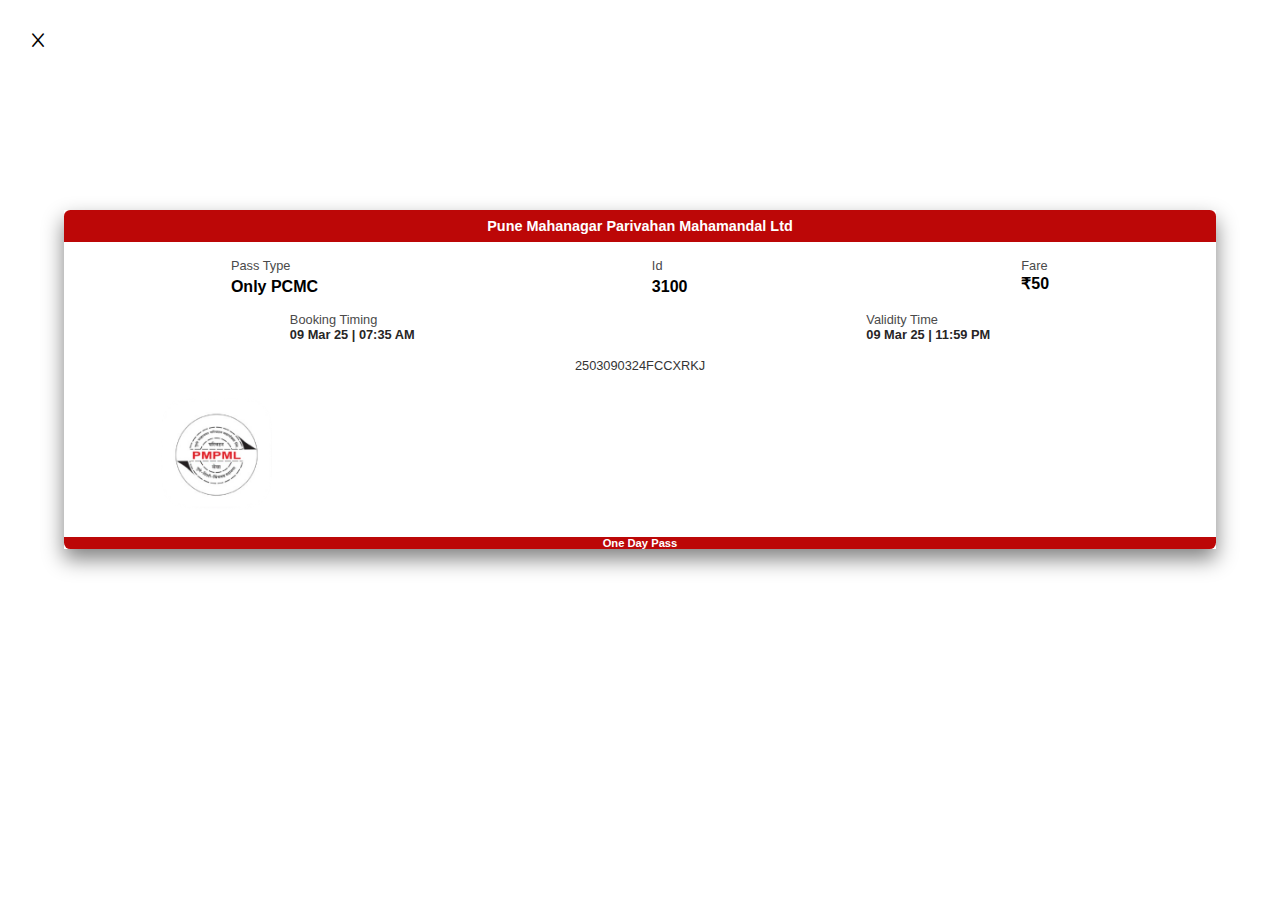
==== src/index.html @ 5e2f66b0 "Done" ====
<!DOCTYPE html>
<html lang="en">

<head>
    <meta charset="UTF-8">
    <meta name="viewport" content="width=device-width, initial-scale=1.0">
    <title>Apli PMPML</title>
    <link rel="stylesheet" href="style.css">
    <link rel="stylesheet" href="https://cdnjs.cloudflare.com/ajax/libs/font-awesome/6.7.2/css/all.min.css"
        integrity="sha512-Evv84Mr4kqVGRNSgIGL/F/aIDqQb7xQ2vcrdIwxfjThSH8CSR7PBEakCr51Ck+w+/U6swU2Im1vVX0SVk9ABhg=="
        crossorigin="anonymous" referrerpolicy="no-referrer" />
</head>

<body>
    <div class="close-Pass">
        <i class="fa-regular">X</i>
    </div>
    <div class="Pmpml-container">
        <div class="Pmpml-header">
            Pune Mahanagar Parivahan Mahamandal Ltd
        </div>
        <div class="divInfo-One">
            <div class="pass-info-into pass-type">
                <p class="passtype-H1">Pass Type</p>
                <h2 class="passtype-H2">Only PCMC</h2>
            </div>
            <div class="pass-info-into pass-Id">
                <p class="passtype-H1">Id</p>
                <h2 class="passtype-H2">3100</h2>
            </div>
            <div class="pass-info-into pass-price pass-bug">
                <p class="passtype-H1">Fare</p>
                <h2 class="passtype-H2">₹50</h2>
            </div>
        </div>
        <div class="divInfo-Two">
            <div class="pass-info-onto pass-type-2">
                <p class="passtype-H1">Booking Timing</p>
                <h2 class="passtype-2-H2">09 Mar 25 | 07:35 AM</h2>
            </div>

            <div class="pass-info-onto pass-type-2">
                <p class="passtype-H1">Validity Time</p>
                <h2 class="passtype-2-H2">09 Mar 25 | 11:59 PM</h2>
            </div>
        </div>
        <div class="pass-code">
            <p class="code">2503090324FCCXRKJ</p>
        </div>
        <img src="../img/image-removebg-preview.png" class="the-pmpml-image" alt="pmpml-logo">
        <div class="final-pass-footer">
            One Day Pass
        </div>
    </div>
</body>

</html>
---- src/style.css ----
*{
    margin: 0;
    padding: 0;
    box-sizing: border-box;
    font-family: 'Roboto', 'Montserrat', 'Poppins', sans-serif;
}

:root {
    --header-color: rgb(188, 7, 7);
    --background-color: #ffffff;
    --light-gray: #bababa;
    --gray: #4a4a4a;
}

.body{
    height: 100vh;
    width:100%;
}

.close-Pass{
    width: 100%;
    padding:2rem ;
}

.fa-regular{
    font-size: 1rem;
    font-weight: bolder;
}

.Pmpml-container{
    width:90%;
    height: 100%;
    background-color: white;
    flex-direction: column;
    gap:1.5rem;
    margin: 0 auto;
    margin-top: 8rem;
    box-shadow: 0px 10px 20px grey;
}

.Pmpml-header{
    display: flex;
    justify-content: center;
    align-items: center;
    width:100%;
    height: 100%;
    font-weight: bold;
    font-size: 0.9rem;
    box-sizing: border-box;
    height: 2rem;
    background-color: var(--header-color);
    color:var(--background-color);
    border-top-left-radius: 0.4rem;
    border-top-right-radius: 0.4rem;
}

@media screen and (max-width:360px){
    .Pmpml-header{
        font-size: 0.8rem;
    }
}

@media screen and (max-width:320px){
    .Pmpml-header{
        font-size: 0.7rem;
    }
}
.divInfo-One{
    margin-top: 1rem;
    display: flex;
    width:100%;
    justify-content: space-around;
}

.pass-info-into{
    display: flex;
    flex-direction: column;
    gap:0.3rem;
}

.pass-bug{
    gap:0.08rem;

}

.passtype-H1{
    font-size:0.8rem;
    color:var(--gray)
}

.passtype-H2{
    font-size:1rem;
}

.divInfo-Two{
    margin-top: 1rem;
    display: flex;
    justify-content: space-around;
}

.passtype-2-H2{
    font-size:0.8rem;
    color:rgb(39, 38, 38)
}

.pass-code{
    margin-top: 1rem;
    text-align: center;
    color:rgb(53, 53, 53);
    font-size:0.8rem;
}

.the-pmpml-image{
    height: 10rem;
    animation: popOutIn 2s ease-in-out 0s infinite;
}

@keyframes popOutIn {
    0%{
        transform: scale(1);
    }
    
    50%{
        transform: scale(1.5);
    }
    
    100%{
        transform: scale(1);
    }
}

.final-pass-footer{
    font-size: 0.7rem;
    font-weight: 550;
    background-color: var(--header-color);
    color:white;
    text-align: center;
    border-bottom-left-radius: 0.4rem;
    border-bottom-right-radius: 0.4rem;
}
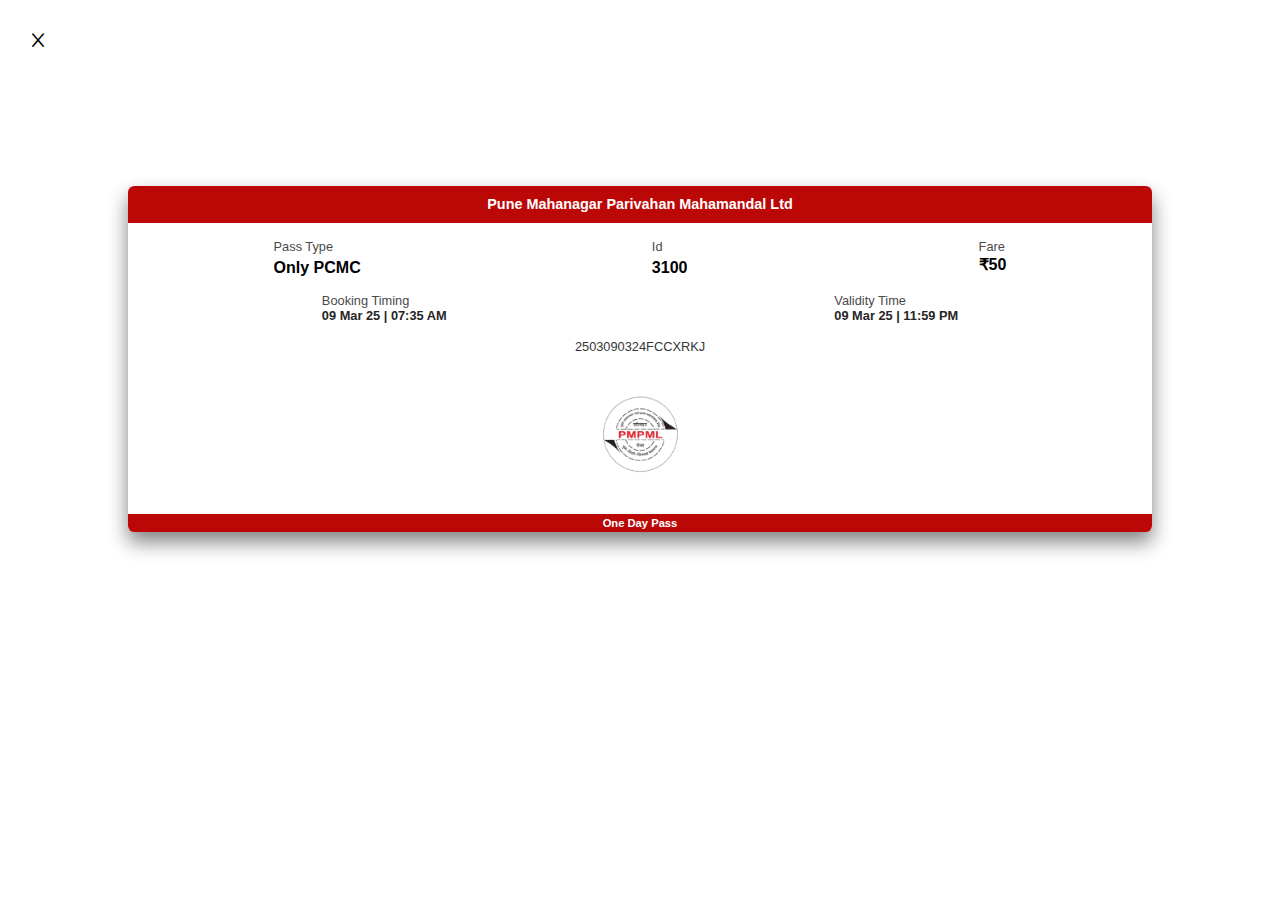
==== commit 12b9d7a3: "none" ====
--- a/src/index.html
+++ b/src/index.html
@@ -47,7 +47,9 @@
         <div class="pass-code">
             <p class="code">2503090324FCCXRKJ</p>
         </div>
-        <img src="../img/image-removebg-preview.png" class="the-pmpml-image" alt="pmpml-logo">
+        <div class="div">
+            <img src="../img/image-removebg-preview-removebg-preview (1).png" class="the-pmpml-image" alt="pmpml-logo">
+        </div>
         <div class="final-pass-footer">
             One Day Pass
         </div>
--- a/src/style.css
+++ b/src/style.css
@@ -28,14 +28,15 @@
 }
 
 .Pmpml-container{
-    width:90%;
+    width:80%;
     height: 100%;
     background-color: white;
     flex-direction: column;
     gap:1.5rem;
     margin: 0 auto;
-    margin-top: 8rem;
+    margin-top: 6.5rem;
     box-shadow: 0px 10px 20px grey;
+    border-radius: 0.4rem;
 }
 
 .Pmpml-header{
@@ -44,10 +45,13 @@
     align-items: center;
     width:100%;
     height: 100%;
+    text-align: center;
+    padding-left: 0.5rem;
+    padding-right: 0.5rem;
     font-weight: bold;
     font-size: 0.9rem;
     box-sizing: border-box;
-    height: 2rem;
+    height: 2.3rem;
     background-color: var(--header-color);
     color:var(--background-color);
     border-top-left-radius: 0.4rem;
@@ -110,8 +114,17 @@
     font-size:0.8rem;
 }
 
+.div{
+    display: flex;
+    flex-direction: column;
+    align-items: center;
+    justify-content: center;
+    height:10rem;
+}
+
 .the-pmpml-image{
-    height: 10rem;
+    margin: 0 auto;
+    height: 5rem;
     animation: popOutIn 2s ease-in-out 0s infinite;
 }
 
@@ -121,7 +134,7 @@
     }
     
     50%{
-        transform: scale(1.5);
+        transform: scale(1.7);
     }
     
     100%{
@@ -132,6 +145,8 @@
 .final-pass-footer{
     font-size: 0.7rem;
     font-weight: 550;
+    padding-top: 0.2rem;
+    padding-bottom: 0.2rem;
     background-color: var(--header-color);
     color:white;
     text-align: center;
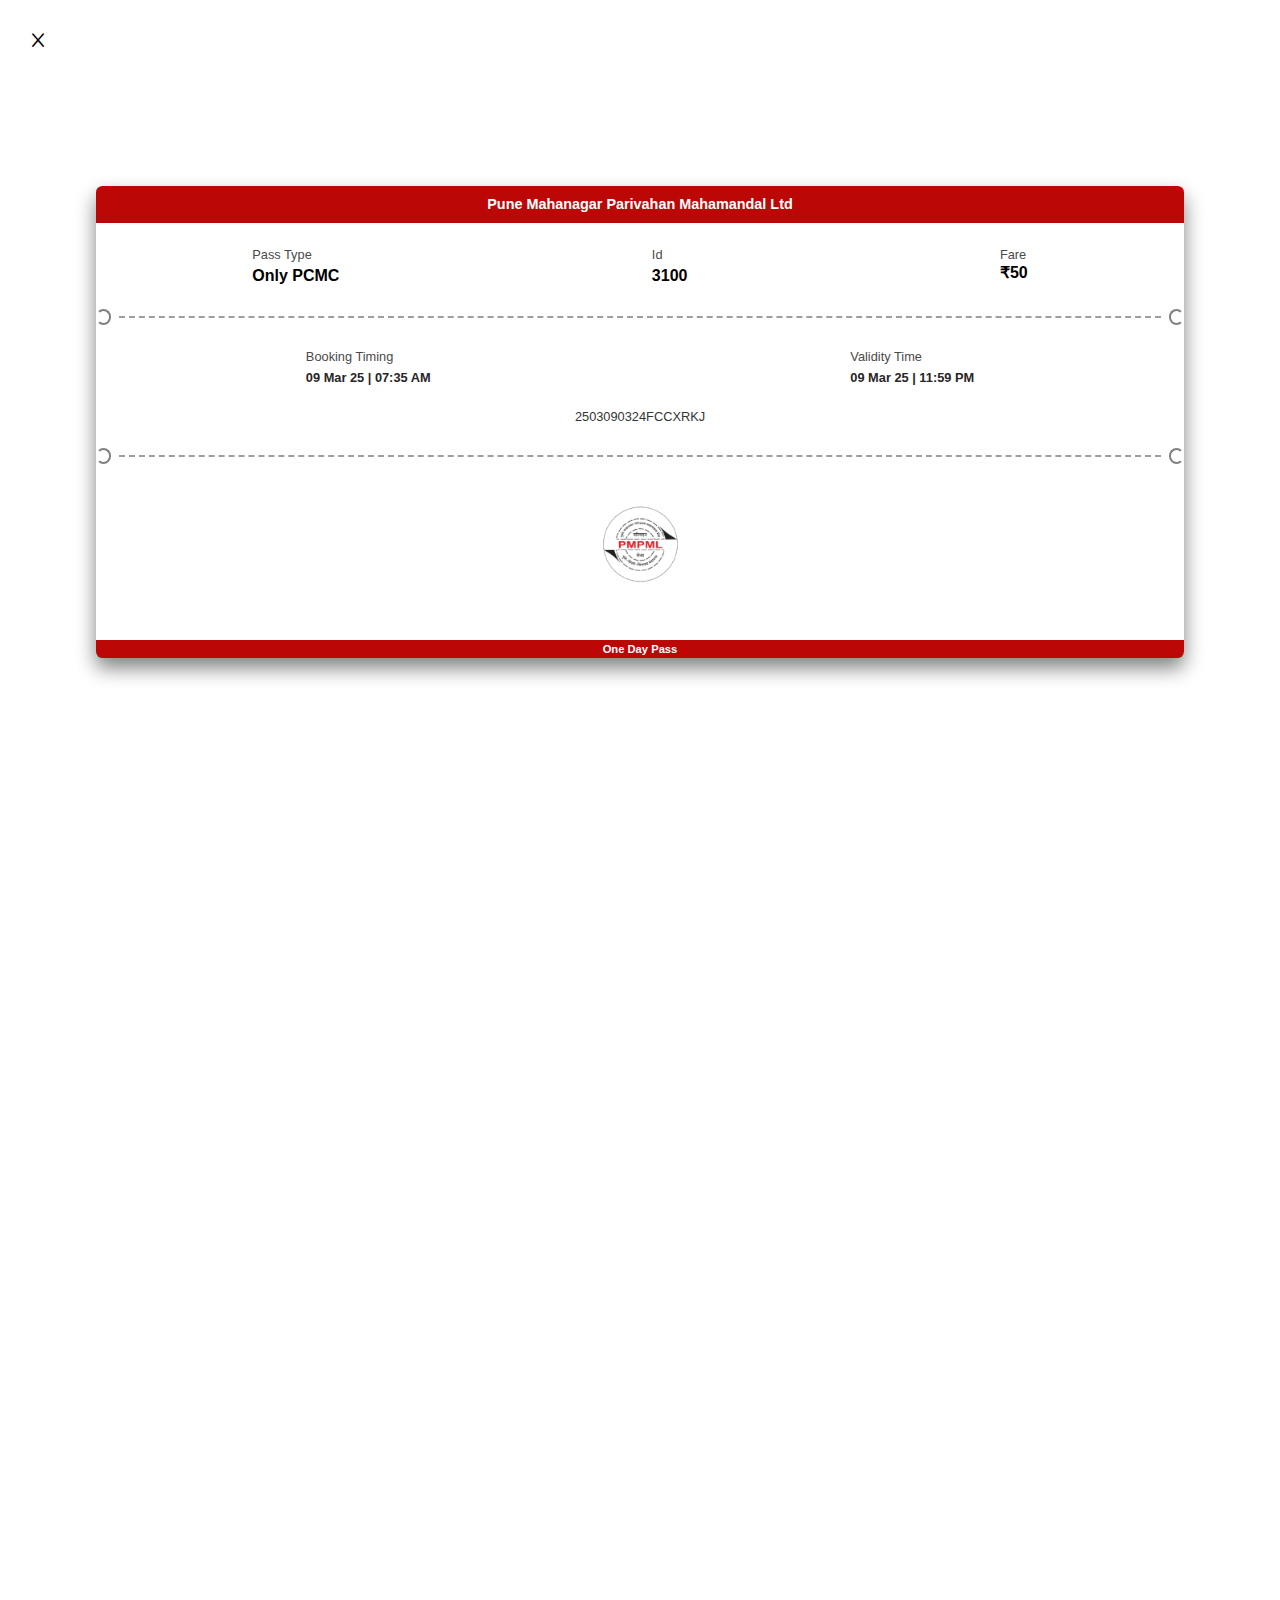
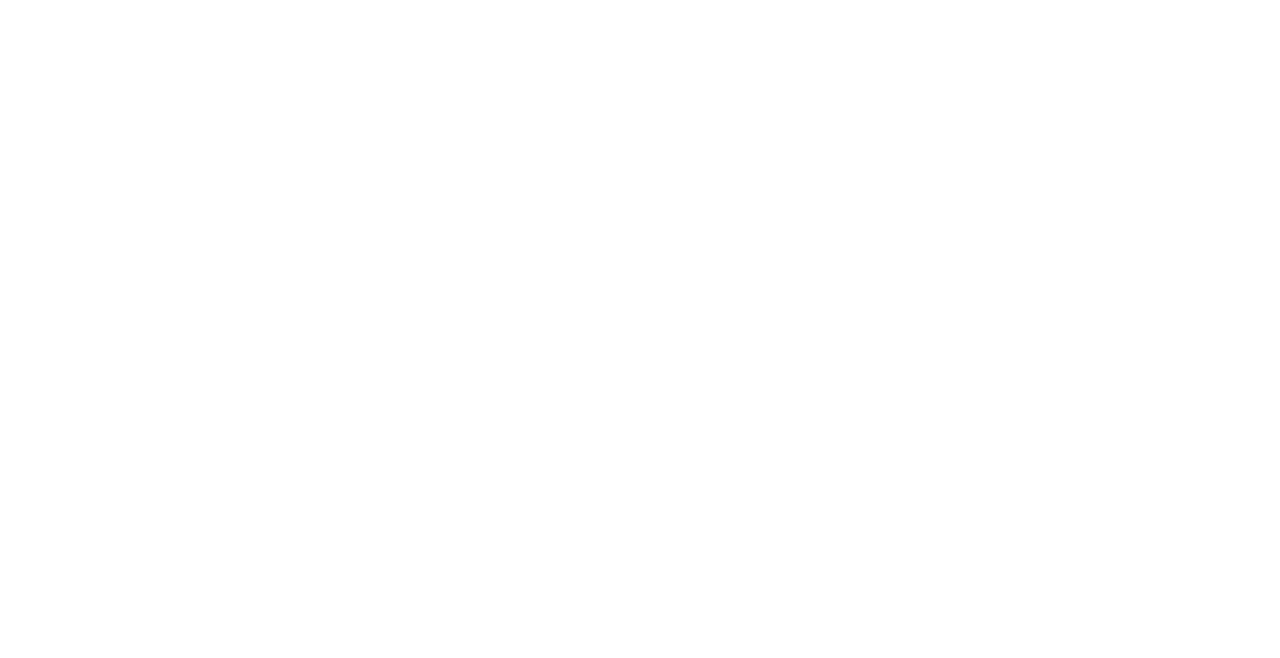
==== commit cccc90d2: "Final commit iw" ====
--- a/src/index.html
+++ b/src/index.html
@@ -33,6 +33,11 @@
                 <h2 class="passtype-H2">₹50</h2>
             </div>
         </div>
+        <div class="hrBro">
+            <div class="divBro1"></div>
+            <hr class="horizontalRuler">
+            <div class="divBro2"></div>
+        </div>
         <div class="divInfo-Two">
             <div class="pass-info-onto pass-type-2">
                 <p class="passtype-H1">Booking Timing</p>
@@ -47,6 +52,11 @@
         <div class="pass-code">
             <p class="code">2503090324FCCXRKJ</p>
         </div>
+        <div class="hrBro">
+            <div class="divBro1"></div>
+            <hr class="horizontalRuler">
+            <div class="divBro2"></div>
+        </div>
         <div class="div">
             <img src="../img/image-removebg-preview-removebg-preview (1).png" class="the-pmpml-image" alt="pmpml-logo">
         </div>
--- a/src/style.css
+++ b/src/style.css
@@ -28,7 +28,7 @@
 }
 
 .Pmpml-container{
-    width:80%;
+    width:85%;
     height: 100%;
     background-color: white;
     flex-direction: column;
@@ -70,7 +70,7 @@
     }
 }
 .divInfo-One{
-    margin-top: 1rem;
+    margin-top: 1.5rem;
     display: flex;
     width:100%;
     justify-content: space-around;
@@ -97,9 +97,15 @@
 }
 
 .divInfo-Two{
-    margin-top: 1rem;
+    margin-top: 1.5rem;
     display: flex;
     justify-content: space-around;
+}
+
+.pass-type-2{
+    display: flex;
+    flex-direction: column;
+    gap:0.4rem;
 }
 
 .passtype-2-H2{
@@ -108,7 +114,7 @@
 }
 
 .pass-code{
-    margin-top: 1rem;
+    margin-top: 1.5rem;
     text-align: center;
     color:rgb(53, 53, 53);
     font-size:0.8rem;
@@ -143,6 +149,7 @@
 }
 
 .final-pass-footer{
+    margin-top: 1rem;
     font-size: 0.7rem;
     font-weight: 550;
     padding-top: 0.2rem;
@@ -152,4 +159,44 @@
     text-align: center;
     border-bottom-left-radius: 0.4rem;
     border-bottom-right-radius: 0.4rem;
+    margin-bottom: 100rem;
+}
+
+.hrBro{
+    display: flex;
+align-items: center;
+    justify-content: space-between;
+}
+
+.horizontalRuler{
+    margin-top: 1.5rem;
+    width:100%;
+    border:none;
+    border-top: 2px dashed rgb(158, 158, 158);
+}
+
+.divBro1{
+    margin-top: 1.5rem;
+    margin-left: 0;
+    margin-right: 0.5rem;
+    height: 1rem;
+    width:1rem;
+    border-radius: 50%;
+    border-right:2px solid grey ;
+    border-top:2px solid grey ;
+    border-bottom:2px solid grey ;
+    border-left:2px solid white ;
+}
+
+.divBro2{
+    margin-top: 1.5rem;
+    margin-right: 0;
+    margin-left: 0.5rem;
+    height: 1rem;
+    width:1rem;
+    border-radius: 50%;
+    border-left:2px solid grey ;
+    border-top:2px solid grey ;
+    border-bottom:2px solid grey ;
+    border-right:2px solid white ;
 }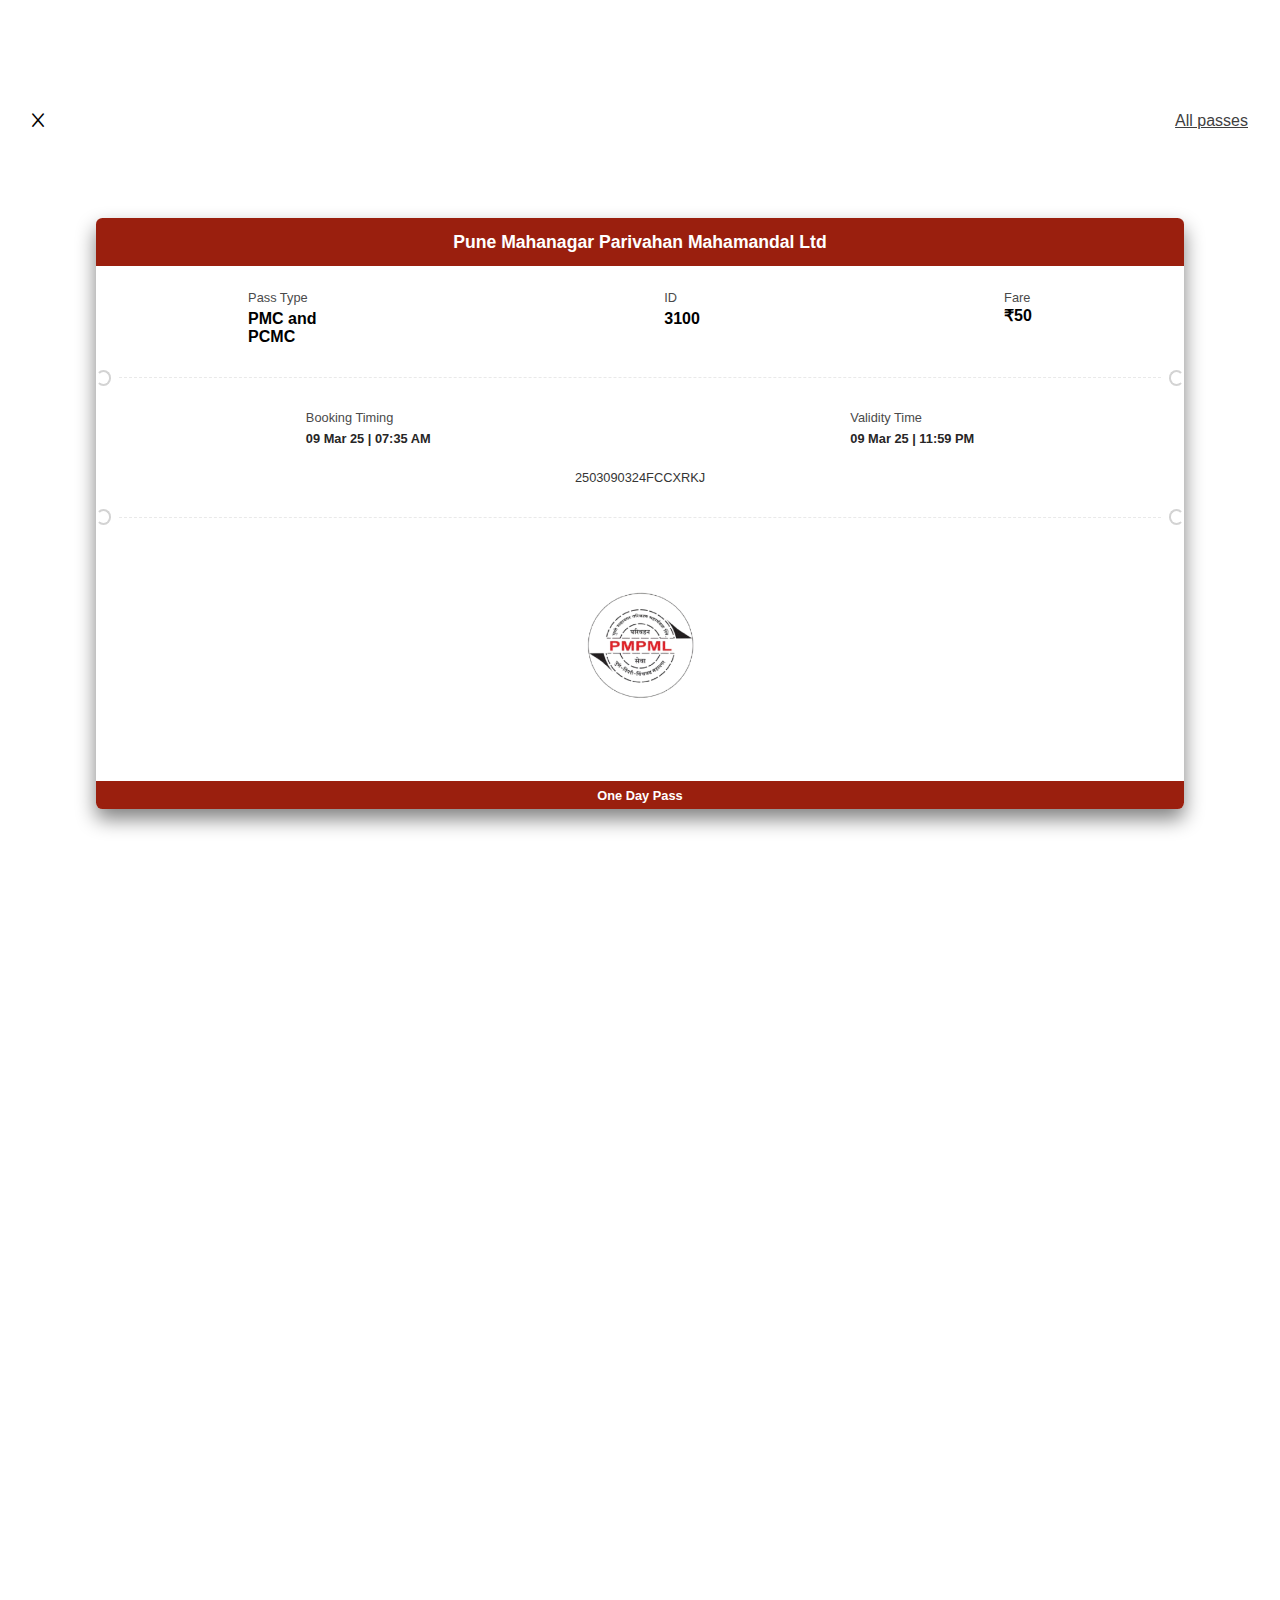
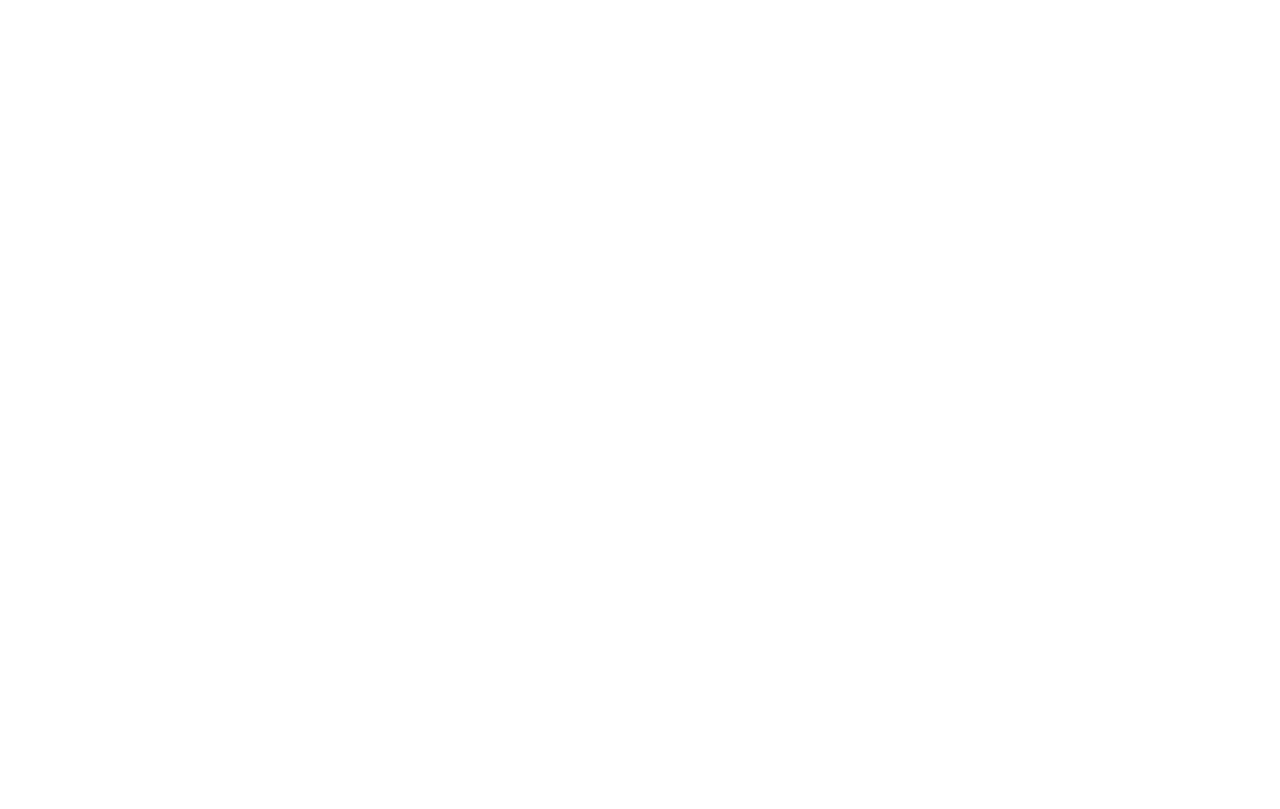
==== commit 8ba312af: "Inteface check" ====
--- a/src/index.html
+++ b/src/index.html
@@ -13,7 +13,12 @@
 
 <body>
     <div class="close-Pass">
-        <i class="fa-regular">X</i>
+        <div class="headerone">
+            <i class="fa-regular">X</i>
+        </div>
+        <div class="headertwo">
+            All passes
+        </div>
     </div>
     <div class="Pmpml-container">
         <div class="Pmpml-header">
@@ -22,10 +27,12 @@
         <div class="divInfo-One">
             <div class="pass-info-into pass-type">
                 <p class="passtype-H1">Pass Type</p>
-                <h2 class="passtype-H2">Only PCMC</h2>
+                <div class="headindFlex">
+                    <h2 class="passtype-H2">PMC and PCMC</h2>
+                </div>
             </div>
             <div class="pass-info-into pass-Id">
-                <p class="passtype-H1">Id</p>
+                <p class="passtype-H1">ID</p>
                 <h2 class="passtype-H2">3100</h2>
             </div>
             <div class="pass-info-into pass-price pass-bug">
--- a/src/style.css
+++ b/src/style.css
@@ -1,4 +1,4 @@
-*{
+* {
     margin: 0;
     padding: 0;
     box-sizing: border-box;
@@ -6,197 +6,211 @@
 }
 
 :root {
-    --header-color: rgb(188, 7, 7);
+    --header-color: #9a1f0e;
     --background-color: #ffffff;
     --light-gray: #bababa;
     --gray: #4a4a4a;
 }
 
-.body{
+.body {
     height: 100vh;
-    width:100%;
-}
-
-.close-Pass{
-    width: 100%;
-    padding:2rem ;
-}
-
-.fa-regular{
+    width: 100%;
+}
+
+.close-Pass {
+    margin-top: 5rem;
+    display: flex;
+    justify-content: space-between;
+    width: 100%;
+    padding: 2rem;
+}
+
+.headertwo{
+    color: rgb(63, 63, 63);
+    text-decoration: underline;
+}
+
+.fa-regular {
     font-size: 1rem;
     font-weight: bolder;
 }
 
-.Pmpml-container{
-    width:85%;
+.Pmpml-container {
+    width: 85%;
     height: 100%;
     background-color: white;
     flex-direction: column;
-    gap:1.5rem;
+    gap: 1.5rem;
     margin: 0 auto;
-    margin-top: 6.5rem;
+    margin-top: 3.5rem;
     box-shadow: 0px 10px 20px grey;
     border-radius: 0.4rem;
-}
-
-.Pmpml-header{
+    margin-bottom: 20rem;
+}
+
+.Pmpml-header {
     display: flex;
     justify-content: center;
     align-items: center;
-    width:100%;
+    width: 100%;
     height: 100%;
     text-align: center;
     padding-left: 0.5rem;
     padding-right: 0.5rem;
     font-weight: bold;
-    font-size: 0.9rem;
+    font-size: 1.1rem;
     box-sizing: border-box;
-    height: 2.3rem;
+    height: 3rem;
     background-color: var(--header-color);
-    color:var(--background-color);
+    color: var(--background-color);
     border-top-left-radius: 0.4rem;
     border-top-right-radius: 0.4rem;
 }
 
-@media screen and (max-width:360px){
-    .Pmpml-header{
+@media screen and (max-width:360px) {
+    .Pmpml-header {
         font-size: 0.8rem;
     }
 }
 
-@media screen and (max-width:320px){
-    .Pmpml-header{
+@media screen and (max-width:320px) {
+    .Pmpml-header {
         font-size: 0.7rem;
     }
 }
-.divInfo-One{
-    margin-top: 1.5rem;
-    display: flex;
-    width:100%;
+
+.divInfo-One {
+    margin-top: 1.5rem;
+    display: flex;
+    width: 100%;
     justify-content: space-around;
 }
 
-.pass-info-into{
-    display: flex;
-    flex-direction: column;
-    gap:0.3rem;
-}
-
-.pass-bug{
-    gap:0.08rem;
-
-}
-
-.passtype-H1{
-    font-size:0.8rem;
-    color:var(--gray)
-}
-
-.passtype-H2{
-    font-size:1rem;
-}
-
-.divInfo-Two{
+.headindFlex{
+    width:7rem;
+}
+
+.pass-info-into {
+    display: flex;
+    flex-direction: column;
+    gap: 0.3rem;
+}
+
+.pass-bug {
+    gap: 0.08rem;
+
+}
+
+.passtype-H1 {
+    font-size: 0.8rem;
+    color: var(--gray)
+}
+
+.passtype-H2 {
+    font-size: 1rem;
+}
+
+.divInfo-Two {
     margin-top: 1.5rem;
     display: flex;
     justify-content: space-around;
 }
 
-.pass-type-2{
-    display: flex;
-    flex-direction: column;
-    gap:0.4rem;
-}
-
-.passtype-2-H2{
-    font-size:0.8rem;
-    color:rgb(39, 38, 38)
-}
-
-.pass-code{
+.pass-type-2 {
+    display: flex;
+    flex-direction: column;
+    gap: 0.4rem;
+}
+
+.passtype-2-H2 {
+    font-size: 0.8rem;
+    color: rgb(39, 38, 38)
+}
+
+.pass-code {
     margin-top: 1.5rem;
     text-align: center;
-    color:rgb(53, 53, 53);
-    font-size:0.8rem;
-}
-
-.div{
+    color: rgb(53, 53, 53);
+    font-size: 0.8rem;
+}
+
+.div {
     display: flex;
     flex-direction: column;
     align-items: center;
     justify-content: center;
-    height:10rem;
-}
-
-.the-pmpml-image{
+    height: 15rem;
+}
+
+.the-pmpml-image {
     margin: 0 auto;
-    height: 5rem;
+    height: 7rem;
     animation: popOutIn 2s ease-in-out 0s infinite;
 }
 
 @keyframes popOutIn {
-    0%{
-        transform: scale(1);
-    }
-    
-    50%{
-        transform: scale(1.7);
-    }
-    
-    100%{
-        transform: scale(1);
-    }
-}
-
-.final-pass-footer{
+    0% {
+        transform: scale(1.2);
+    }
+
+    50% {
+        transform: scale(2);
+    }
+
+    100% {
+        transform: scale(1.2);
+    }
+}
+
+.final-pass-footer {
     margin-top: 1rem;
-    font-size: 0.7rem;
+    font-size: 0.8rem;
     font-weight: 550;
-    padding-top: 0.2rem;
-    padding-bottom: 0.2rem;
+    padding-top: 0.4rem;
+    padding-bottom: 0.4rem;
     background-color: var(--header-color);
-    color:white;
+    color: white;
     text-align: center;
     border-bottom-left-radius: 0.4rem;
     border-bottom-right-radius: 0.4rem;
     margin-bottom: 100rem;
 }
 
-.hrBro{
-    display: flex;
-align-items: center;
+.hrBro {
+    display: flex;
+    align-items: center;
     justify-content: space-between;
 }
 
-.horizontalRuler{
-    margin-top: 1.5rem;
-    width:100%;
-    border:none;
-    border-top: 2px dashed rgb(158, 158, 158);
-}
-
-.divBro1{
+.horizontalRuler {
+    margin-top: 1.5rem;
+    width: 100%;
+    border: none;
+    border-top: 1.8px dashed rgb(233, 233, 233);
+}
+
+.divBro1 {
     margin-top: 1.5rem;
     margin-left: 0;
     margin-right: 0.5rem;
     height: 1rem;
-    width:1rem;
+    width: 1rem;
     border-radius: 50%;
-    border-right:2px solid grey ;
-    border-top:2px solid grey ;
-    border-bottom:2px solid grey ;
-    border-left:2px solid white ;
-}
-
-.divBro2{
+    border-right: 2px solid rgb(211, 211, 211);
+    border-top: 2px solid rgb(211, 211, 211);
+    border-bottom: 2px solid rgb(211, 211, 211);
+    border-left: 2px solid transparent;
+}
+
+.divBro2 {
     margin-top: 1.5rem;
     margin-right: 0;
     margin-left: 0.5rem;
     height: 1rem;
-    width:1rem;
+    width: 1rem;
     border-radius: 50%;
-    border-left:2px solid grey ;
-    border-top:2px solid grey ;
-    border-bottom:2px solid grey ;
-    border-right:2px solid white ;
+    border-left: 2px solid rgb(211, 211, 211);
+    border-top: 2px solid rgb(211, 211, 211);
+    border-bottom: 2px solid rgb(211, 211, 211);
+    border-right: 2px solid transparent;
 }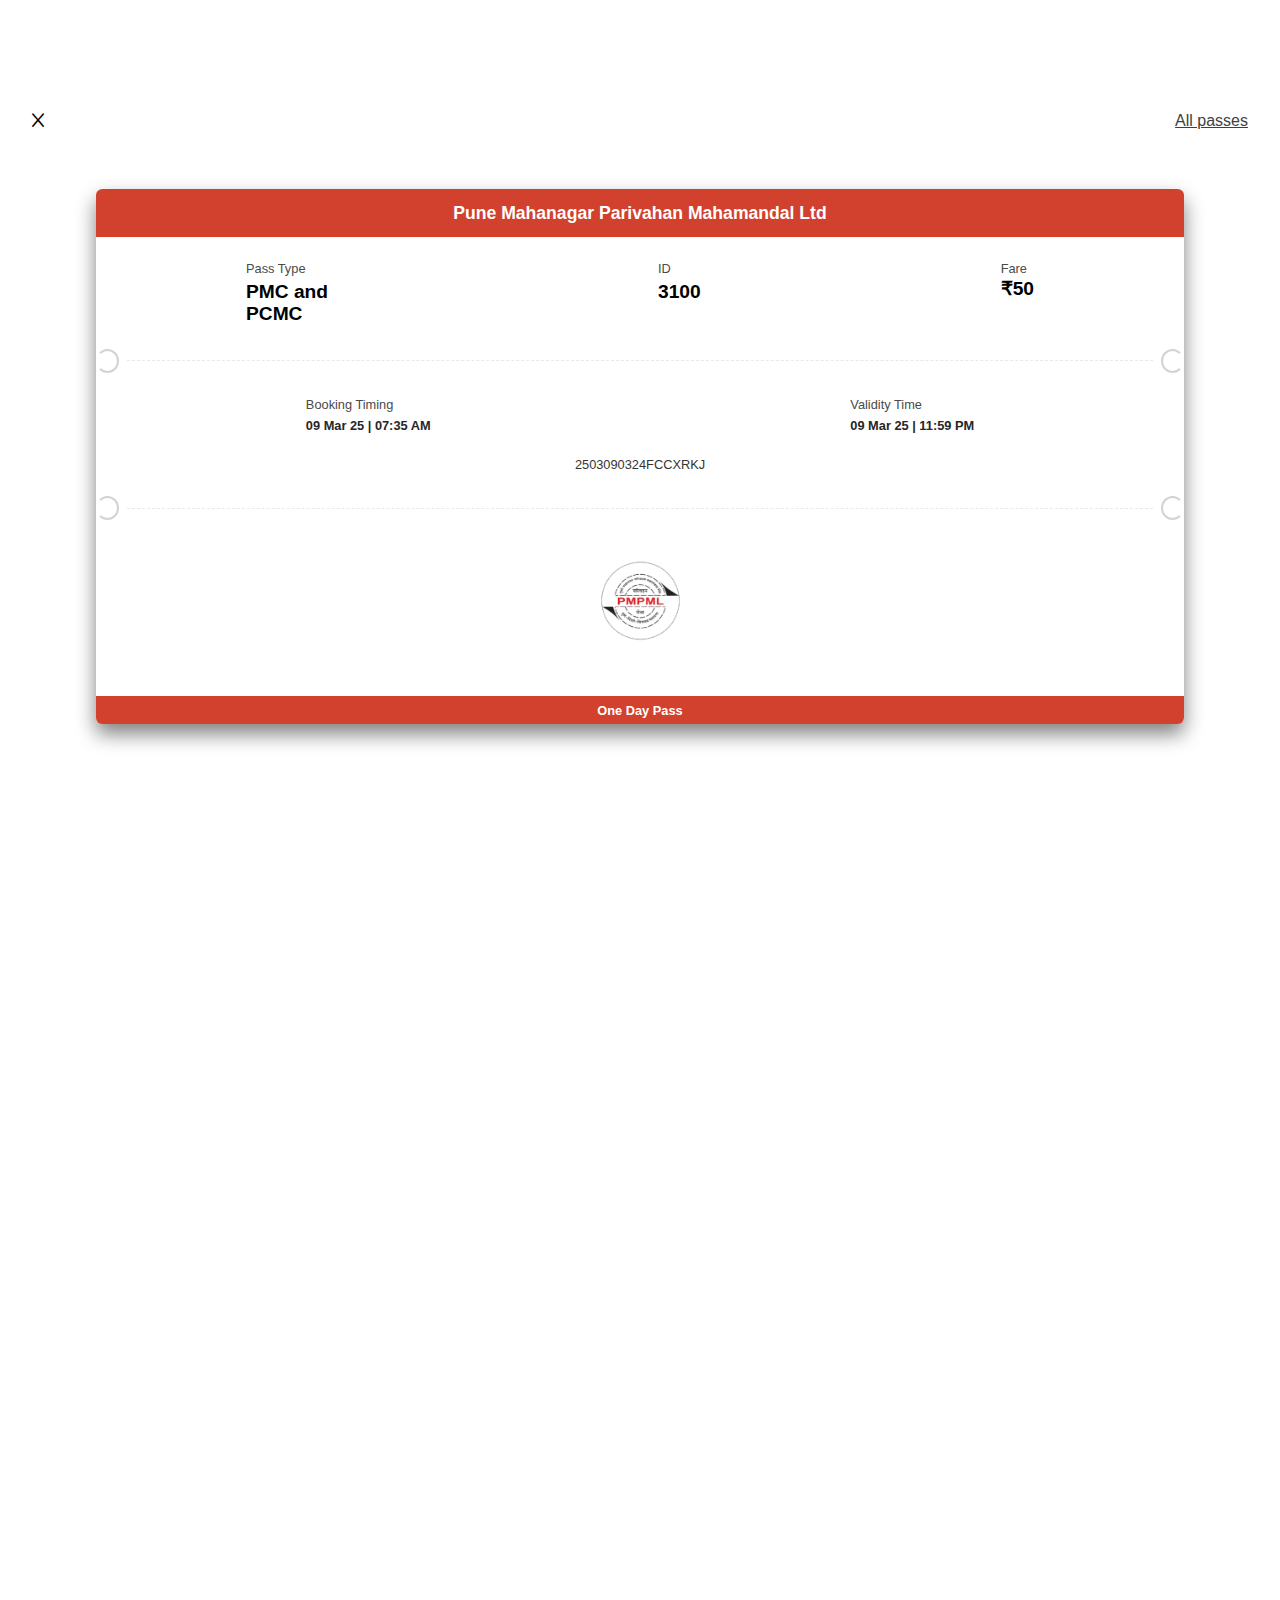
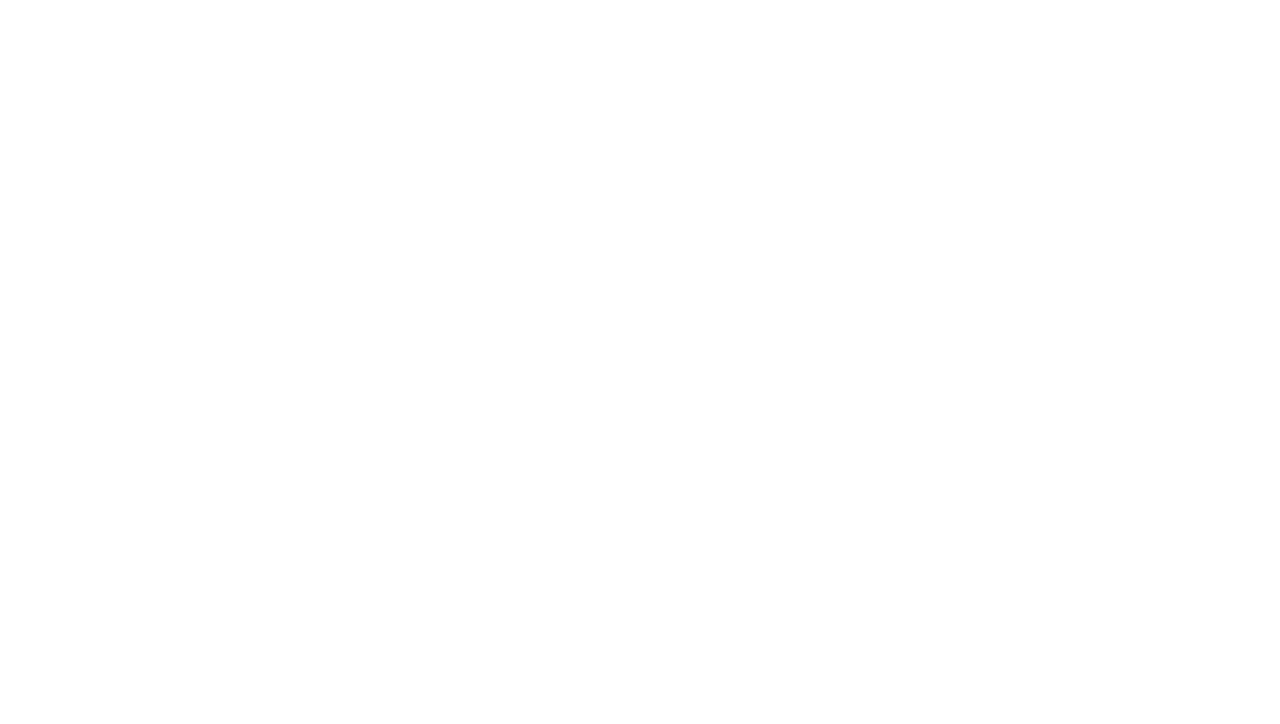
==== commit fd3344be: "ok" ====
--- a/src/index.html
+++ b/src/index.html
@@ -9,6 +9,7 @@
     <link rel="stylesheet" href="https://cdnjs.cloudflare.com/ajax/libs/font-awesome/6.7.2/css/all.min.css"
         integrity="sha512-Evv84Mr4kqVGRNSgIGL/F/aIDqQb7xQ2vcrdIwxfjThSH8CSR7PBEakCr51Ck+w+/U6swU2Im1vVX0SVk9ABhg=="
         crossorigin="anonymous" referrerpolicy="no-referrer" />
+        <link rel="shortcut icon" href="../img/img2.png" type="image/x-icon">
 </head>
 
 <body>
--- a/src/style.css
+++ b/src/style.css
@@ -6,7 +6,7 @@
 }
 
 :root {
-    --header-color: #9a1f0e;
+    --header-color: #d1412e;
     --background-color: #ffffff;
     --light-gray: #bababa;
     --gray: #4a4a4a;
@@ -42,7 +42,7 @@
     flex-direction: column;
     gap: 1.5rem;
     margin: 0 auto;
-    margin-top: 3.5rem;
+    margin-top: 1.7rem;
     box-shadow: 0px 10px 20px grey;
     border-radius: 0.4rem;
     margin-bottom: 20rem;
@@ -55,8 +55,7 @@
     width: 100%;
     height: 100%;
     text-align: center;
-    padding-left: 0.5rem;
-    padding-right: 0.5rem;
+    padding:0.5rem;
     font-weight: bold;
     font-size: 1.1rem;
     box-sizing: border-box;
@@ -107,7 +106,7 @@
 }
 
 .passtype-H2 {
-    font-size: 1rem;
+    font-size: 1.2rem;
 }
 
 .divInfo-Two {
@@ -139,12 +138,12 @@
     flex-direction: column;
     align-items: center;
     justify-content: center;
-    height: 15rem;
+    height: 10rem;
 }
 
 .the-pmpml-image {
     margin: 0 auto;
-    height: 7rem;
+    height: 5.2rem;
     animation: popOutIn 2s ease-in-out 0s infinite;
 }
 
@@ -193,8 +192,9 @@
     margin-top: 1.5rem;
     margin-left: 0;
     margin-right: 0.5rem;
-    height: 1rem;
-    width: 1rem;
+    height: 1.5rem;
+    width: 1.5rem;
+    box-sizing: border-box;
     border-radius: 50%;
     border-right: 2px solid rgb(211, 211, 211);
     border-top: 2px solid rgb(211, 211, 211);
@@ -206,8 +206,9 @@
     margin-top: 1.5rem;
     margin-right: 0;
     margin-left: 0.5rem;
-    height: 1rem;
-    width: 1rem;
+    height: 1.5rem;
+    width: 1.5rem;
+    box-sizing: border-box;
     border-radius: 50%;
     border-left: 2px solid rgb(211, 211, 211);
     border-top: 2px solid rgb(211, 211, 211);
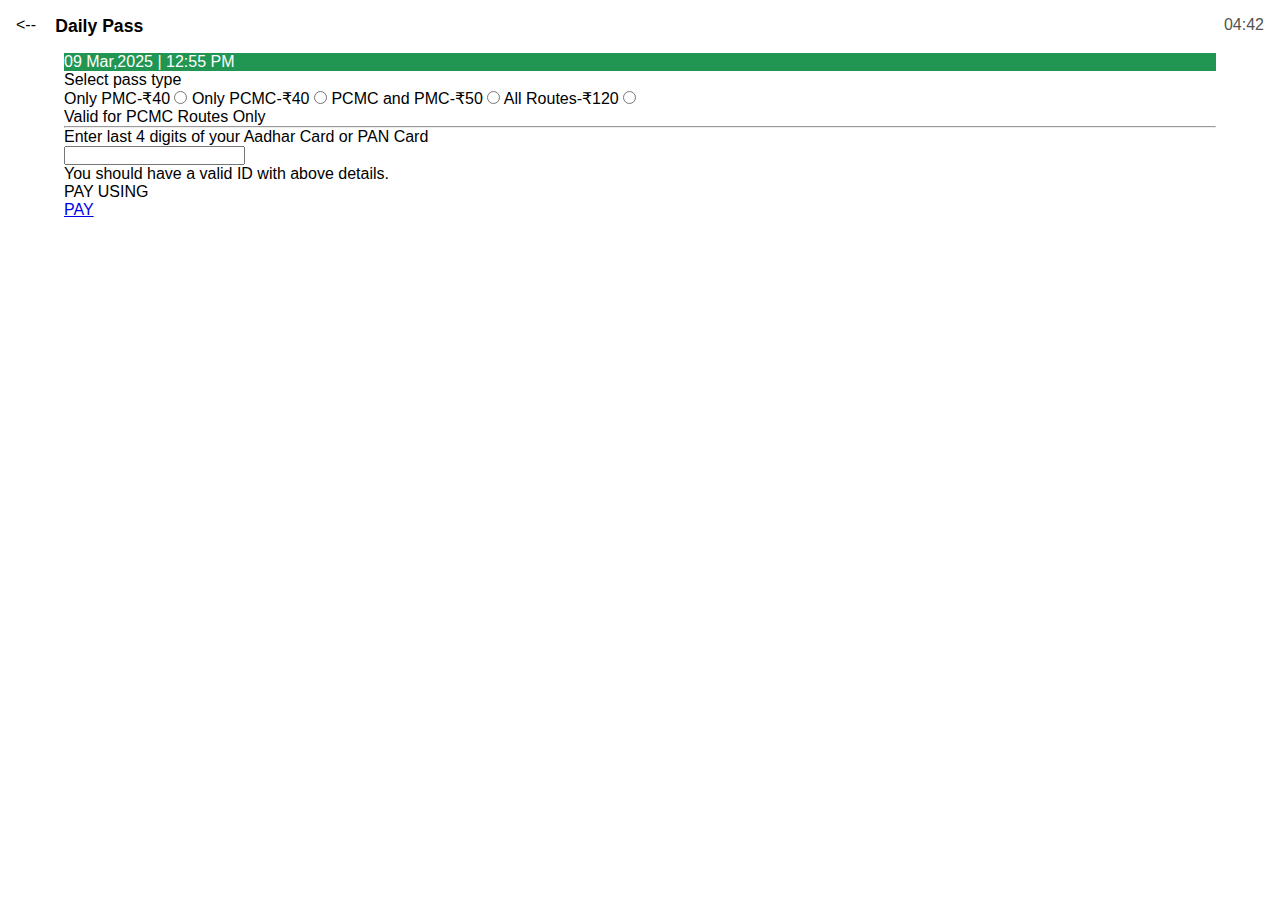
==== commit 6c561b8c: "Adding new feature" ====
--- a/src/index.html
+++ b/src/index.html
@@ -4,74 +4,77 @@
 <head>
     <meta charset="UTF-8">
     <meta name="viewport" content="width=device-width, initial-scale=1.0">
-    <title>Apli PMPML</title>
-    <link rel="stylesheet" href="style.css">
+    <title>Take Pass</title>
+    <link rel="stylesheet" href="style1.css">
     <link rel="stylesheet" href="https://cdnjs.cloudflare.com/ajax/libs/font-awesome/6.7.2/css/all.min.css"
         integrity="sha512-Evv84Mr4kqVGRNSgIGL/F/aIDqQb7xQ2vcrdIwxfjThSH8CSR7PBEakCr51Ck+w+/U6swU2Im1vVX0SVk9ABhg=="
         crossorigin="anonymous" referrerpolicy="no-referrer" />
-        <link rel="shortcut icon" href="../img/img2.png" type="image/x-icon">
 </head>
 
 <body>
-    <div class="close-Pass">
-        <div class="headerone">
-            <i class="fa-regular">X</i>
+
+    <div class="first-div">
+        <div class="icon-back">
+            <div class="icon-arrow">
+                <-- 
+            </div>
+                    <div class="daily-pass">Daily Pass</div>
+            </div>
+            <div class="timer">
+                04:42
+            </div>
         </div>
-        <div class="headertwo">
-            All passes
-        </div>
-    </div>
-    <div class="Pmpml-container">
-        <div class="Pmpml-header">
-            Pune Mahanagar Parivahan Mahamandal Ltd
-        </div>
-        <div class="divInfo-One">
-            <div class="pass-info-into pass-type">
-                <p class="passtype-H1">Pass Type</p>
-                <div class="headindFlex">
-                    <h2 class="passtype-H2">PMC and PCMC</h2>
+
+        <div class="container">
+
+            <div class="main-Container">
+                <div class="main-header">
+                    09 Mar,2025 | 12:55 PM
+                </div>
+                <div class="middle-content">
+                    <p class="main-para-1">Select pass type</p>
+                    <label for="PMC">Only PMC-₹40
+                        <input type="radio" name="PMC" id="PMC" value="PMC">
+                    </label>
+                    <label for="PCMC">Only PCMC-₹40
+                        <input type="radio" name="PCMC" id="PCMC" value="PCMC">
+                    </label>
+                    <label for="B-PCMC">PCMC and PMC-₹50
+                        <input type="radio" name="B-PCMC" id="B-PCMC" value="PCMC and PMC">
+                    </label>
+                    <label for="all">All Routes-₹120
+                        <input type="radio" name="all" id="all" value="All Routes">
+                    </label>
+
+                    <div class="div-info-giver">
+                        Valid for PCMC Routes Only
+                    </div>
+                </div>
+
+                <div class="bro1"></div>
+                <hr class="horizotal-line">
+                <div class="bro2"></div>
+
+                <div class="uniqueid-enter-info">
+                    Enter last 4 digits of your Aadhar Card or PAN Card
+                </div>
+                <div class="acutual-value-taker">
+                    <input id="aadhar-no">
+                </div>
+                <div class="warning-info">
+                    You should have a valid ID with above details.
                 </div>
             </div>
-            <div class="pass-info-into pass-Id">
-                <p class="passtype-H1">ID</p>
-                <h2 class="passtype-H2">3100</h2>
-            </div>
-            <div class="pass-info-into pass-price pass-bug">
-                <p class="passtype-H1">Fare</p>
-                <h2 class="passtype-H2">₹50</h2>
+
+            <div class="footer-pay">
+                <div class="info-pay-tag">
+                    PAY USING
+                </div>
+                <div class="pay-button">
+                    <a href="main.html">PAY</a>
+                </div>
             </div>
         </div>
-        <div class="hrBro">
-            <div class="divBro1"></div>
-            <hr class="horizontalRuler">
-            <div class="divBro2"></div>
-        </div>
-        <div class="divInfo-Two">
-            <div class="pass-info-onto pass-type-2">
-                <p class="passtype-H1">Booking Timing</p>
-                <h2 class="passtype-2-H2">09 Mar 25 | 07:35 AM</h2>
-            </div>
-
-            <div class="pass-info-onto pass-type-2">
-                <p class="passtype-H1">Validity Time</p>
-                <h2 class="passtype-2-H2">09 Mar 25 | 11:59 PM</h2>
-            </div>
-        </div>
-        <div class="pass-code">
-            <p class="code">2503090324FCCXRKJ</p>
-        </div>
-        <div class="hrBro">
-            <div class="divBro1"></div>
-            <hr class="horizontalRuler">
-            <div class="divBro2"></div>
-        </div>
-        <div class="div">
-            <img src="../img/image-removebg-preview-removebg-preview (1).png" class="the-pmpml-image" alt="pmpml-logo">
-        </div>
-        <div class="final-pass-footer">
-            One Day Pass
-        </div>
-    </div>
 </body>
 
 </html>--- a/src/style1.css
+++ b/src/style1.css
@@ -0,0 +1,38 @@
+*{
+    margin: 0;
+    padding: 0;
+    box-sizing: border-box;
+    font-family: 'Roboto', 'Montserrat', 'Poppins', sans-serif;
+}
+
+.first-div{
+    display: flex;
+    justify-content: space-between;
+    padding: 1rem;
+}
+
+.icon-back{
+    width:40%;
+    display: flex;
+    gap:1.2rem;
+}
+
+.daily-pass{
+    font-size: 1.1rem;
+    font-weight: bolder;
+}
+
+.timer{
+    color: rgb(83, 83, 83);
+    font-size: 1rem;
+}
+
+.container{
+    width:90%;
+    margin: 0 auto;
+}
+
+.main-header{
+    background-color: #219652;
+    color:white;
+}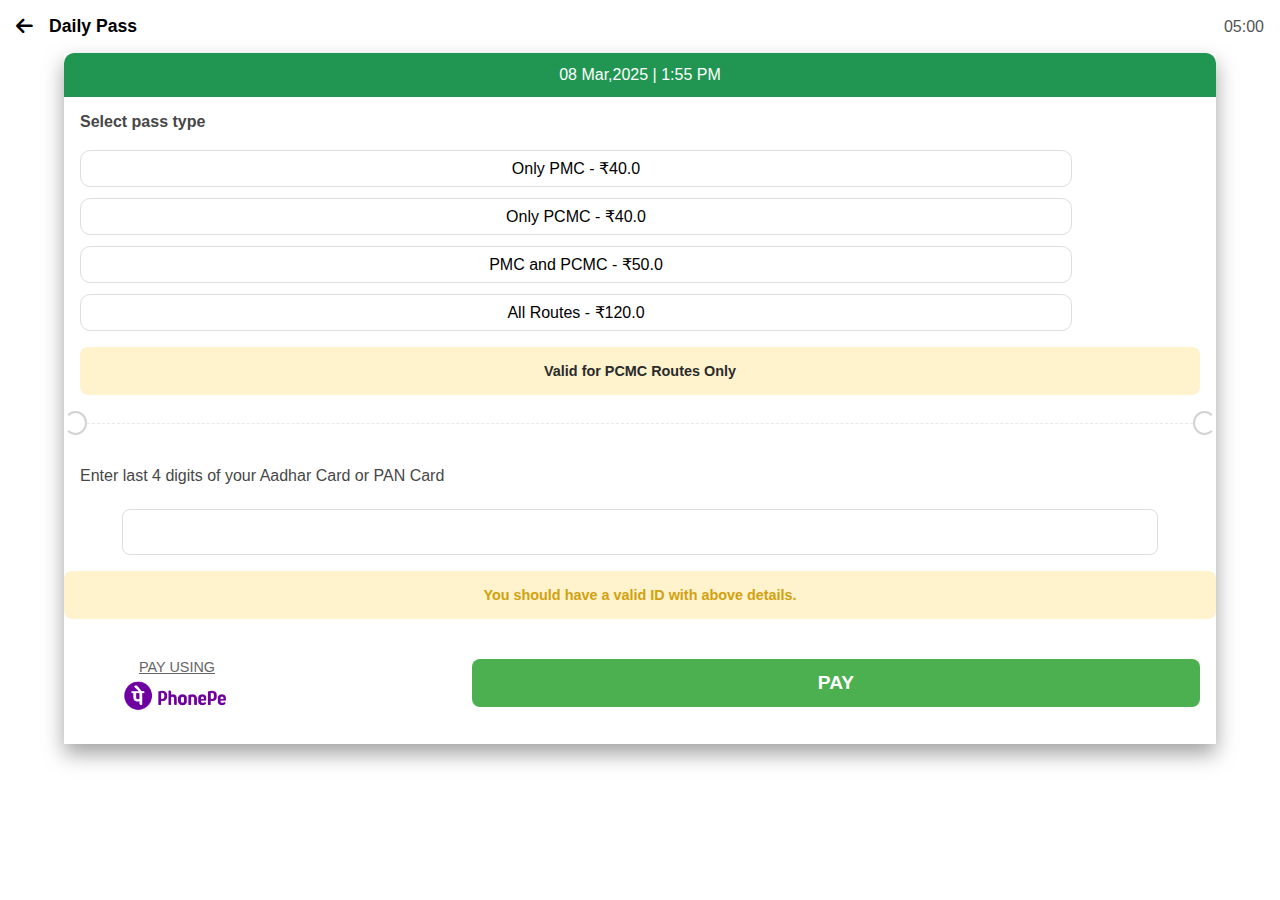
==== commit 4b907c3e: "Added one file for dinamic values" ====
--- a/src/index.html
+++ b/src/index.html
@@ -16,65 +16,82 @@
     <div class="first-div">
         <div class="icon-back">
             <div class="icon-arrow">
-                <-- 
+                <i class="fa-solid fa-arrow-left"></i>
             </div>
-                    <div class="daily-pass">Daily Pass</div>
+            <div class="daily-pass">Daily Pass</div>
+        </div>
+        <div class="timer" id="timer">
+            05:00
+        </div>
+    </div>
+
+    <div class="container">
+
+        <div class="main-Container">
+            <div class="main-header" id="current-datetime">
+                08 Mar,2025 | 1:55 PM
             </div>
-            <div class="timer">
-                04:42
+            <div class="middle-content">
+                <div class="pass-options">
+                    <p class="main-para-1">Select pass type</p>
+                    <div class="pass-option">
+                        <input type="radio" id="pmc" name="pass" value="pmc">
+                        <label for="pmc">Only PMC - ₹40.0</label>
+                    </div>
+
+                    <div class="pass-option">
+                        <input type="radio" id="pcmc" name="pass" value="pcmc">
+                        <label for="pcmc">Only PCMC - ₹40.0</label>
+                    </div>
+
+                    <div class="pass-option">
+                        <input type="radio" id="pmc-pcmc" name="pass" value="pmc-pcmc">
+                        <label for="pmc-pcmc">PMC and PCMC - ₹50.0</label>
+                    </div>
+
+                    <div class="pass-option">
+                        <input type="radio" id="all-routes" name="pass" value="all-routes">
+                        <label for="all-routes">All Routes - ₹120.0</label>
+                    </div>
+                </div>
+
+                <div class="div-info-giver">
+                    Valid for PCMC Routes Only
+                </div>
+            </div>
+
+            <div class="hr">
+                <div class="divBro1"></div>
+                <hr class="horizontalRuler">
+                <div class="divBro2"></div>
+            </div>
+
+            <div class="uniqueid-enter-info">
+                Enter last 4 digits of your Aadhar Card or PAN Card
+            </div>
+            
+            <div class="input-container">
+                <input type="text" id="digit-input" maxlength="4" oninput="formatInput(this)">
+            </div>
+            
+            
+            <div class="warning-info">
+                You should have a valid ID with above details.
             </div>
         </div>
 
-        <div class="container">
-
-            <div class="main-Container">
-                <div class="main-header">
-                    09 Mar,2025 | 12:55 PM
-                </div>
-                <div class="middle-content">
-                    <p class="main-para-1">Select pass type</p>
-                    <label for="PMC">Only PMC-₹40
-                        <input type="radio" name="PMC" id="PMC" value="PMC">
-                    </label>
-                    <label for="PCMC">Only PCMC-₹40
-                        <input type="radio" name="PCMC" id="PCMC" value="PCMC">
-                    </label>
-                    <label for="B-PCMC">PCMC and PMC-₹50
-                        <input type="radio" name="B-PCMC" id="B-PCMC" value="PCMC and PMC">
-                    </label>
-                    <label for="all">All Routes-₹120
-                        <input type="radio" name="all" id="all" value="All Routes">
-                    </label>
-
-                    <div class="div-info-giver">
-                        Valid for PCMC Routes Only
-                    </div>
-                </div>
-
-                <div class="bro1"></div>
-                <hr class="horizotal-line">
-                <div class="bro2"></div>
-
-                <div class="uniqueid-enter-info">
-                    Enter last 4 digits of your Aadhar Card or PAN Card
-                </div>
-                <div class="acutual-value-taker">
-                    <input id="aadhar-no">
-                </div>
-                <div class="warning-info">
-                    You should have a valid ID with above details.
-                </div>
+        <div class="footer-pay">
+            <div class="info-pay-tag">
+                <p class="para">PAY USING</p>
+                <img src="../img/phonepe.png" alt="phonepe" class="real-img"> 
             </div>
-
-            <div class="footer-pay">
-                <div class="info-pay-tag">
-                    PAY USING
-                </div>
-                <div class="pay-button">
-                    <a href="main.html">PAY</a>
-                </div>
+            <div class="pay-button">
+                <a href="main.html">PAY</a>
             </div>
         </div>
+    </div>
+
+    <!-- <script src="script.js"></script> -->
 </body>
 
 </html>--- a/src/style1.css
+++ b/src/style1.css
@@ -1,38 +1,262 @@
-*{
+* {
     margin: 0;
     padding: 0;
     box-sizing: border-box;
-    font-family: 'Roboto', 'Montserrat', 'Poppins', sans-serif;
-}
-
-.first-div{
+    font-family: 'Roboto', sans-serif;
+}
+
+body {
+    background-color: white;
+}
+
+/* Top Section */
+.first-div {
     display: flex;
     justify-content: space-between;
-    padding: 1rem;
-}
-
-.icon-back{
-    width:40%;
-    display: flex;
-    gap:1.2rem;
-}
-
-.daily-pass{
+    align-items: center;
+    padding: 1rem;
+}
+
+.icon-back {
+    display: flex;
+    align-items: center;
+    gap: 1rem;
+}
+
+.icon-arrow i {
+    font-size: 1.2rem;
+    cursor: pointer;
+}
+
+.daily-pass {
     font-size: 1.1rem;
-    font-weight: bolder;
-}
-
-.timer{
+    font-weight: bold;
+}
+
+.timer {
+    font-size: 1rem;
     color: rgb(83, 83, 83);
-    font-size: 1rem;
+}
+
+/* Main Container */
+.container {
+    width: 90%;
+    margin: 0 auto;
+}
+
+/* Header with Date */
+.main-header {
+    background-color: #219652;
+    color: white;
+    font-size: 1rem;
+    padding: 0.8rem;
+    border-radius: 10px 10px 0 0;
+    text-align: center;
+}
+
+/* Middle Section */
+.middle-content {
+    background-color: white;
+    padding: 1rem;
+    border-radius: 0 0 10px 10px;
+}
+
+.main-para-1 {
+    font-size: 1rem;
+    font-weight: bold;
+    color: rgb(71, 71, 71);
+    margin-bottom: 0.5rem;
+}
+
+/* Pass Options - Radio Buttons as Selectable Blocks */
+.pass-options {
+    display: flex;
+    flex-direction: column;
+    padding-right: 8rem;
+    gap: 0.7rem;
+}
+.pass-option label{
+    font-weight: 520;
+}
+
+.pass-option {
+    position: relative;
+    width: 100%;
+    border-radius: 10px;
+    font-size: 1rem;
+    text-align: center;
+    border: 1px solid rgb(222, 222, 222);
+    cursor: pointer;
+    margin: 0 auto;
+    transition: background 0.2s ease-in-out;
+}
+
+.pass-option input {
+    display: none;
+}
+
+.pass-option input:checked + label {
+    background-color: #DFF0D8;
+    width:100%;
+    height:100%;
+    border: none;
+}
+
+/* Label styling */
+.pass-option label {
+    display: block;
+    width: 100%;
+    height: 100%;
+    padding: 0.5rem 0;
+    cursor: pointer;
+    border-radius: 10px;
+}
+
+/* Info Box */
+.div-info-giver {
+    margin-top: 1rem;
+    background-color: #FFF3CD;
+    padding: 1rem;
+    border-radius: 8px;
+    font-size: 0.9rem;
+    font-weight: bold;
+    color: rgb(43, 43, 43);
+    text-align: center;
+}
+
+/* Horizontal Line */
+.horizotal-line {
+    border: 0;
+    height: 1px;
+    background: #ddd;
+    margin: 1rem 0;
+}
+
+/* Input Section */
+.uniqueid-enter-info {
+    padding: 1rem;
+    font-size: 1rem;
+    width:80%;
+    color:rgb(71, 71, 71);
+    font-size: 1rem;
+    margin-bottom: 0.5rem;
+}
+
+.input-container {
+    display: flex;
+    justify-content: center;
+}
+
+#digit-input {
+    width: 90%; /* Adjust as needed */
+    font-size: 1.5rem;
+    letter-spacing: 10px; /* Creates spacing between characters */
+    text-align: center;
+    padding: 8px;
+    border: 1px solid #ddd;
+    border-radius: 8px;
+    outline: none;
+    transition: border 0.2s ease-in-out;
+}
+
+#digit-input:focus {
+    border: 2px solid #4CAF50;
+}
+
+
+.digit-input:focus {
+    border: 1px solid #4CAF50;
+}
+
+
+/* Warning Message */
+.warning-info {
+    background-color: #FFF3CD;
+    padding: 1rem;
+    border-radius: 8px;
+    font-size: 0.9rem;
+    font-weight: bold;
+    color: #d2a10f;
+    text-align: center;
+    margin-top: 1rem;
+}
+
+/* Footer - Payment Section */
+.footer-pay {
+    display: flex;
+    justify-content: space-between;
+    background-color: white;
+    padding: 1rem;
+    margin-top: 1.5rem;
+    text-align: center;
+}
+
+.info-pay-tag {
+    font-size: 0.9rem;
+    color: #666;
+    margin-bottom: 0.5rem;
+}
+
+.pay-button {
+    width:65%;
+}
+
+.pay-button a {
+    width:100%;
+    display: block;
+    background-color: #4CAF50;
+    color: white;
+    font-size: 1.2rem;
+    padding: 0.8rem;
+    border-radius: 8px;
+    text-decoration: none;
+    font-weight: bold;
+}
+
+.horizontalRuler {
+    width: 100%;
+    border: none;
+    border-top: 1.8px dashed rgb(233, 233, 233);
+}
+
+.divBro1 {
+    height: 1.5rem;
+    width: 1.5rem;
+    box-sizing: border-box;
+    border-radius: 50%;
+    border-right: 2px solid rgb(211, 211, 211);
+    border-top: 2px solid rgb(211, 211, 211);
+    border-bottom: 2px solid rgb(211, 211, 211);
+    border-left: 2px solid transparent;
+}
+
+.divBro2 {
+    height: 1.5rem;
+    width: 1.5rem;
+    box-sizing: border-box;
+    border-radius: 50%;
+    border-left: 2px solid rgb(211, 211, 211);
+    border-top: 2px solid rgb(211, 211, 211);
+    border-bottom: 2px solid rgb(211, 211, 211);
+    border-right: 2px solid transparent;
+}
+
+.hr{
+    display: flex;
+    color:grey;
+    align-items: center;
+    justify-content: center;
+    margin-bottom: 1rem;
 }
 
 .container{
-    width:90%;
-    margin: 0 auto;
-}
-
-.main-header{
-    background-color: #219652;
-    color:white;
+    box-shadow: 0px 10px 20px rgb(163, 163, 163);
+}
+
+.para{
+    text-decoration: underline;
+}
+
+.real-img{
+    width:60%
 }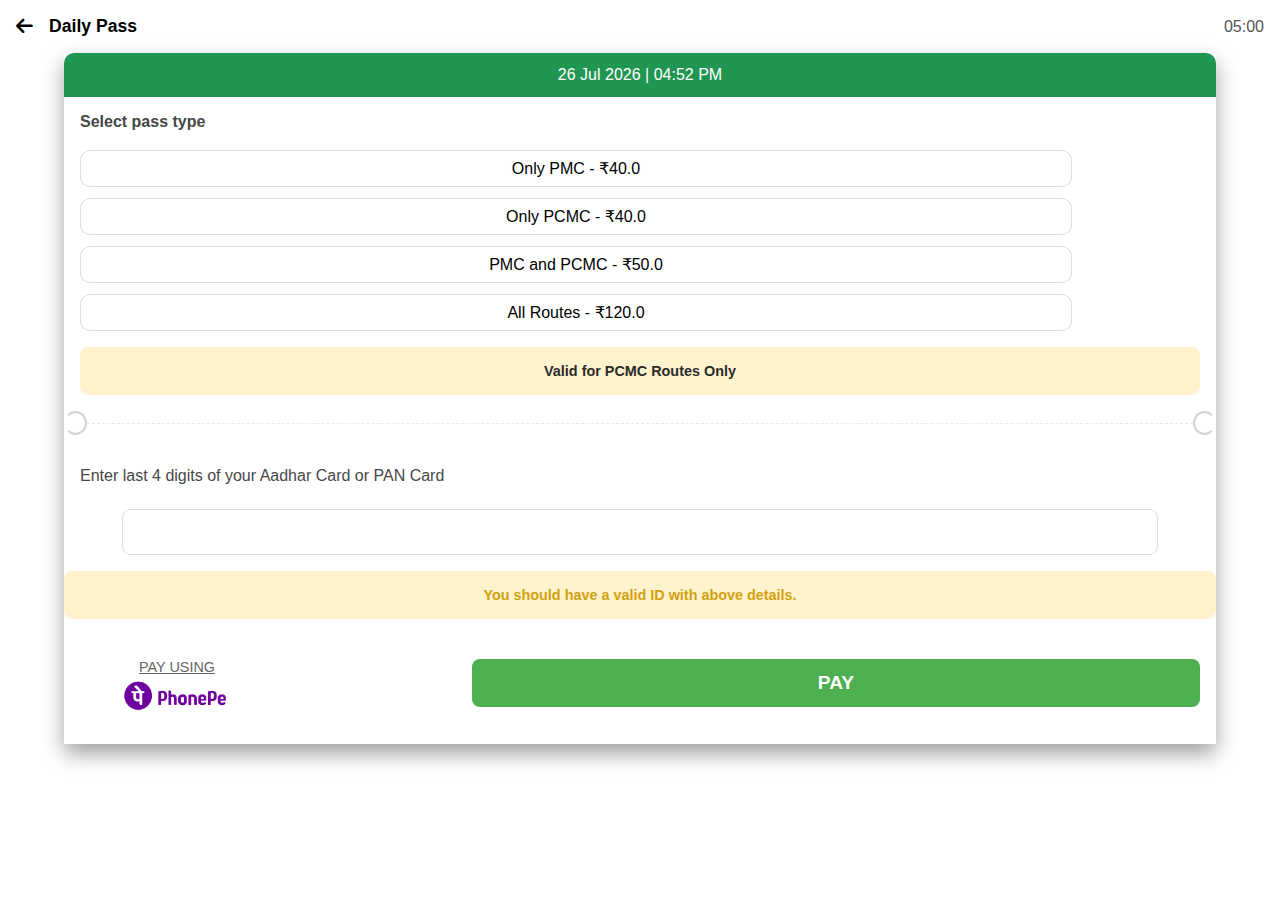
==== commit 93b2bd75: "added script" ====
--- a/src/index.html
+++ b/src/index.html
@@ -91,7 +91,7 @@
         </div>
     </div>
 
-    <!-- <script src="script.js"></script> -->
+    <script src="script.js"></script>
 </body>
 
 </html>